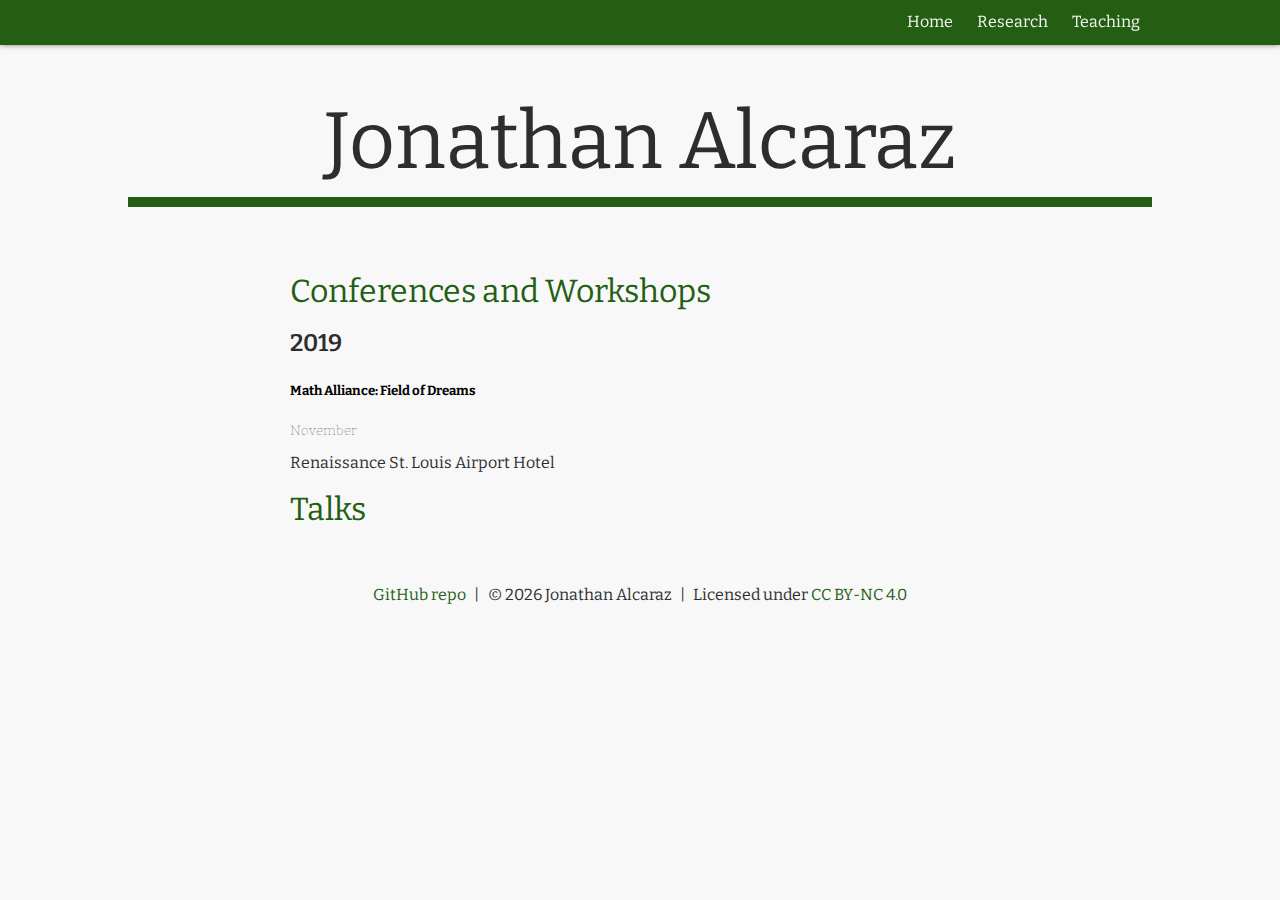
==== research/index.html @ b49f2afb "start adding research" ====
<!DOCTYPE html>
<html lang='en'>
<head>
  <title>Research | Jonathan Alcaraz</title>
  <base href="..">
  <meta name="viewport" content="width=device-width, initial-scale=1">
  <meta name="description" content="A proffesional and academic website for Jonathan Alcaraz">
  <link rel="shortcut icon" type="image/png" href="assets/favi.png"/>
  <link href="https://fonts.googleapis.com/css?family=Bitter&display=swap" rel="stylesheet">
  <link rel="stylesheet" type="text/css" href="assets/main.css"/>
</head>

<body>
  <header>
    <nav>
      <a href=".">Home</a>
      <a href="research">Research</a>
      <a href="teaching">Teaching</a>
    </nav>
    <div class="title">Jonathan Alcaraz</div>
    <div class="bar">
    </div>
  </header>

  <main>
    <section class="onecol">
      <h2>Conferences and Workshops</h2>
      <h3>2019</h3>
      <article class="event">
        <h5>Math Alliance: Field of Dreams</h5>
        <h4>November</h4>
        <p>Renaissance St. Louis Airport Hotel</p>
      </article>
      <h2>Talks</h2>
    </section>
  </main>

  <footer>
    <a href="https://github.com/JonathanAlcaraz/JonathanAlcaraz.github.io">GitHub repo</a> 
    <p class="spacer">|</p>
    <p>&copy; <script>document.write( new Date().getFullYear() );</script> Jonathan Alcaraz</p>
    <p class="spacer">|</p>
    <p class="license-text">Licensed under <a href="https://creativecommons.org/licenses/by-nc/4.0/legalcode">CC BY-NC 4.0</a></p>
  </footer>
</body>
</html>
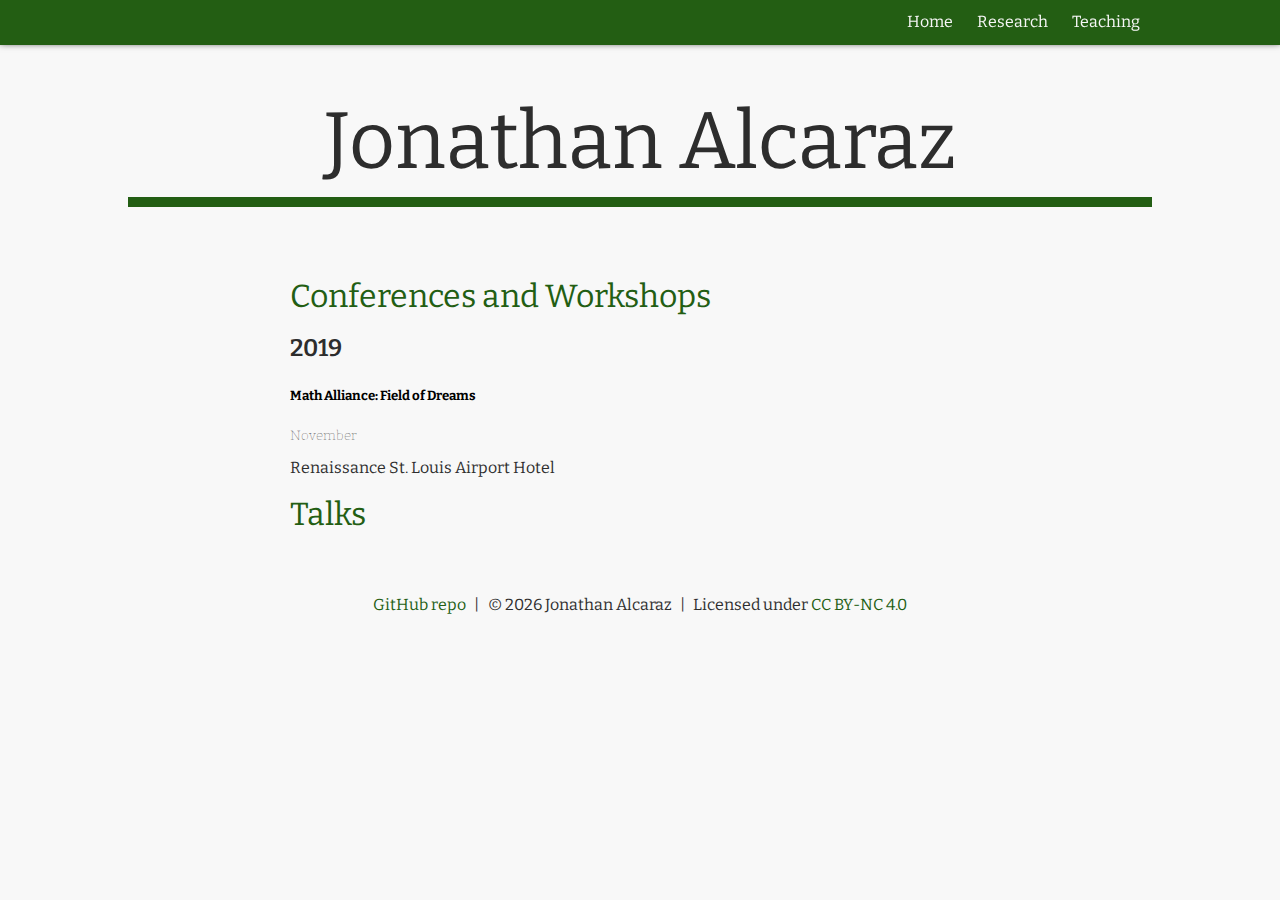
==== commit b642fab7: "lite restructure" ====
--- a/research/index.html
+++ b/research/index.html
@@ -23,7 +23,7 @@
   </header>
 
   <main>
-    <section class="onecol">
+    <section class="narrow">
       <h2>Conferences and Workshops</h2>
       <h3>2019</h3>
       <article class="event">
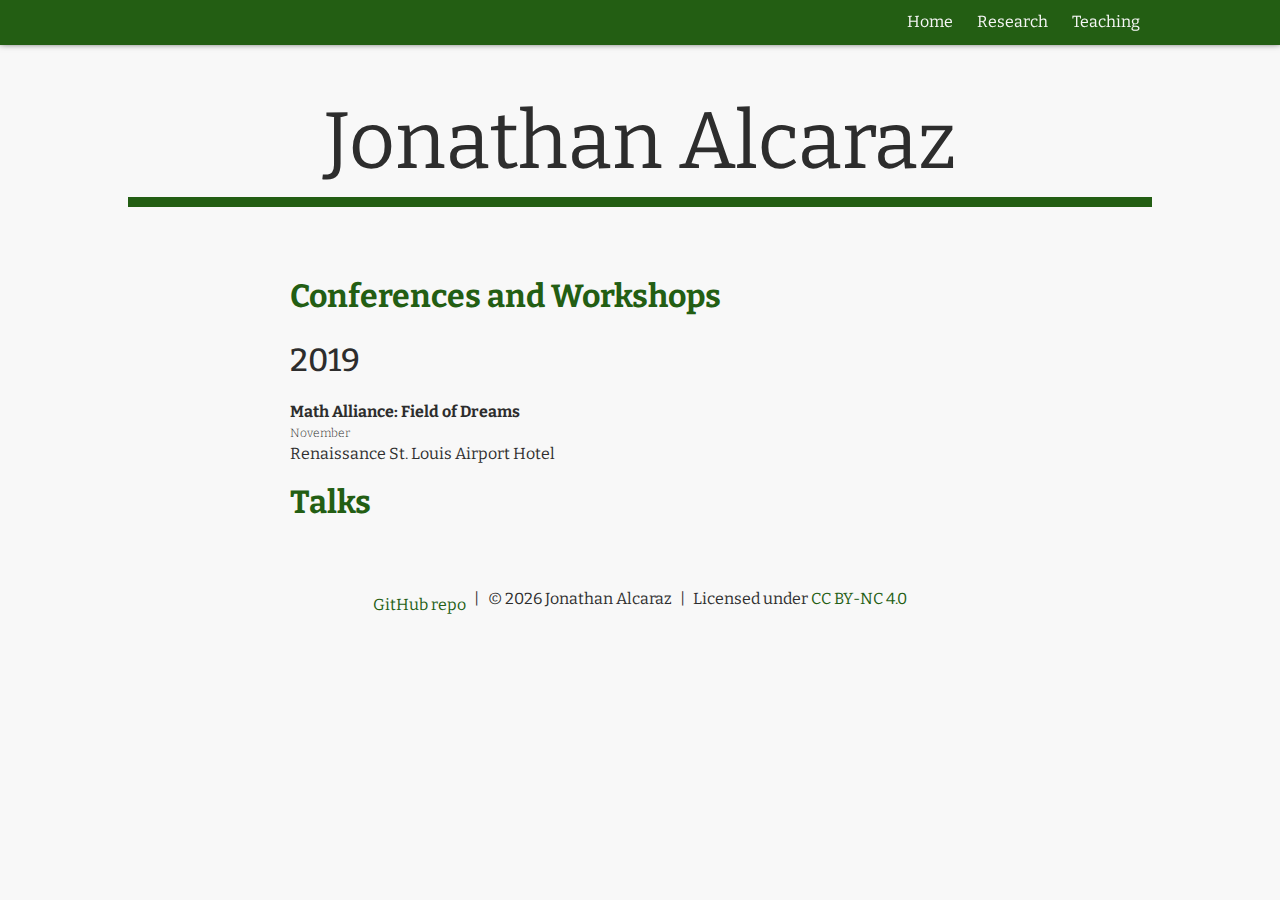
==== commit 2350afe5: "Updated more CSS" ====
--- a/research/index.html
+++ b/research/index.html
@@ -27,8 +27,8 @@
       <h2>Conferences and Workshops</h2>
       <h3>2019</h3>
       <article class="event">
-        <h5>Math Alliance: Field of Dreams</h5>
-        <h4>November</h4>
+        <h4>Math Alliance: Field of Dreams</h4>
+        <h5>November</h5>
         <p>Renaissance St. Louis Airport Hotel</p>
       </article>
       <h2>Talks</h2>
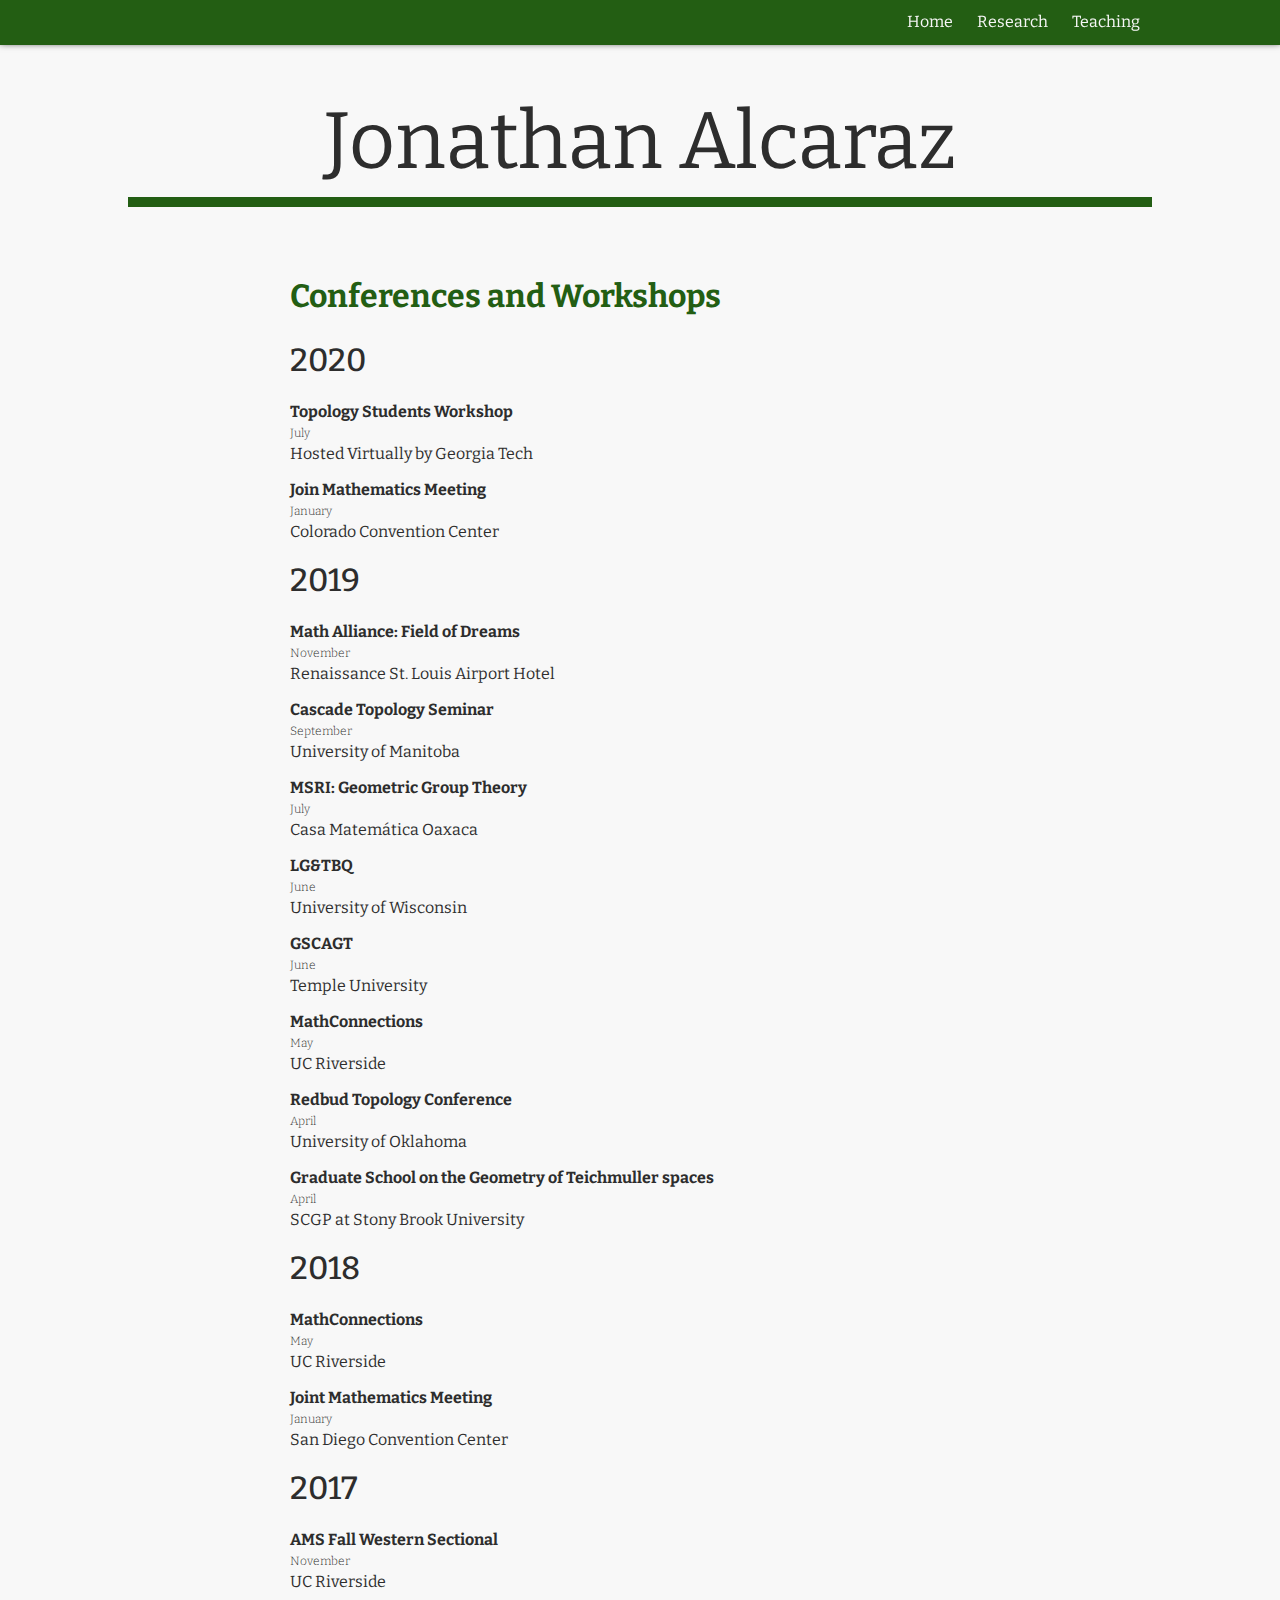
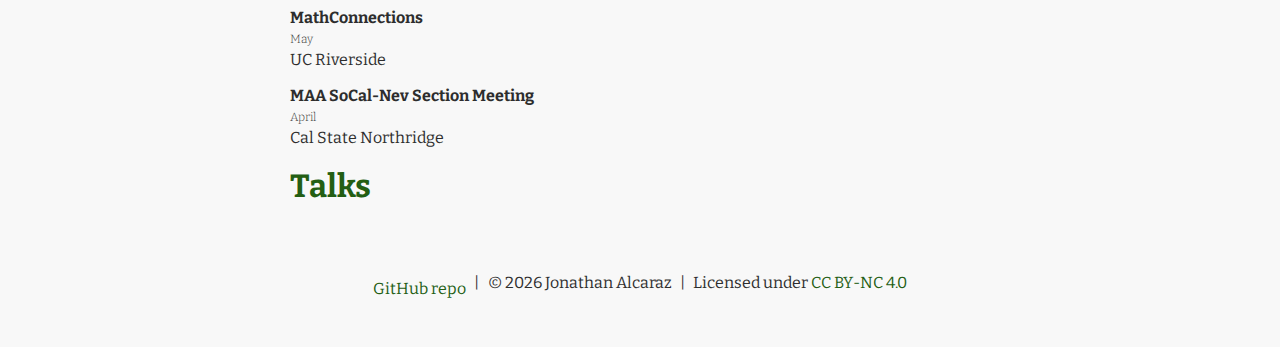
==== commit c3d86c18: "added Conference list to research page" ====
--- a/research/index.html
+++ b/research/index.html
@@ -25,12 +25,90 @@
   <main>
     <section class="narrow">
       <h2>Conferences and Workshops</h2>
+
+      <h3>2020</h3>
+      <article class="event">
+        <h4>Topology Students Workshop</h4>
+        <h5>July</h5>
+        <p>Hosted Virtually by Georgia Tech</p>
+      </article>
+      <article class="event">
+        <h4>Join Mathematics Meeting</h4>
+        <h5>January</h5>
+        <p>Colorado Convention Center</p>
+      </article>
+
       <h3>2019</h3>
       <article class="event">
         <h4>Math Alliance: Field of Dreams</h4>
         <h5>November</h5>
         <p>Renaissance St. Louis Airport Hotel</p>
       </article>
+      <article>
+        <h4>Cascade Topology Seminar</h4> 
+        <h5>September</h5>
+        <p>University of Manitoba</p>
+      </article>
+      <article>
+        <h4>MSRI: Geometric Group Theory</h4> 
+        <h5>July</h5>
+        <p>Casa Matemática Oaxaca</p>
+      </article>
+      <article>
+        <h4>LG&TBQ</h4> 
+        <h5>June</h5>
+        <p>University of Wisconsin</p>
+      </article>
+      <article>
+        <h4>GSCAGT</h4> 
+        <h5>June</h5>
+        <p>Temple University</p>
+      </article>
+      <article>
+        <h4>MathConnections</h4> 
+        <h5>May</h5>
+        <p>UC Riverside</p>
+      </article>
+      <article>
+        <h4>Redbud Topology Conference</h4> 
+        <h5>April</h5>
+        <p>University of Oklahoma</p>
+      </article>
+      <article>
+        <h4>Graduate School on the Geometry of Teichmuller spaces</h4> 
+        <h5>April</h5>
+        <p>SCGP at Stony Brook University</p>
+      </article>
+
+      <h3>2018</h3>
+      <article>
+        <h4>MathConnections</h4> 
+        <h5>May</h5>
+        <p>UC Riverside</p>
+      </article>
+      <article>
+        <h4>Joint Mathematics Meeting</h4> 
+        <h5>January</h5>
+        <p>San Diego Convention Center</p>
+      </article>
+
+      <h3>2017</h3>
+      <article>
+        <h4>AMS Fall Western Sectional</h4> 
+        <h5>November</h5>
+        <p>UC Riverside</p>
+      </article>
+      <article>
+        <h4>MathConnections</h4> 
+        <h5>May</h5>
+        <p>UC Riverside</p>
+      </article>
+      <article>
+        <h4>MAA SoCal-Nev Section Meeting</h4> 
+        <h5>April</h5>
+        <p>Cal State Northridge</p>
+      </article>
+
       <h2>Talks</h2>
     </section>
   </main>
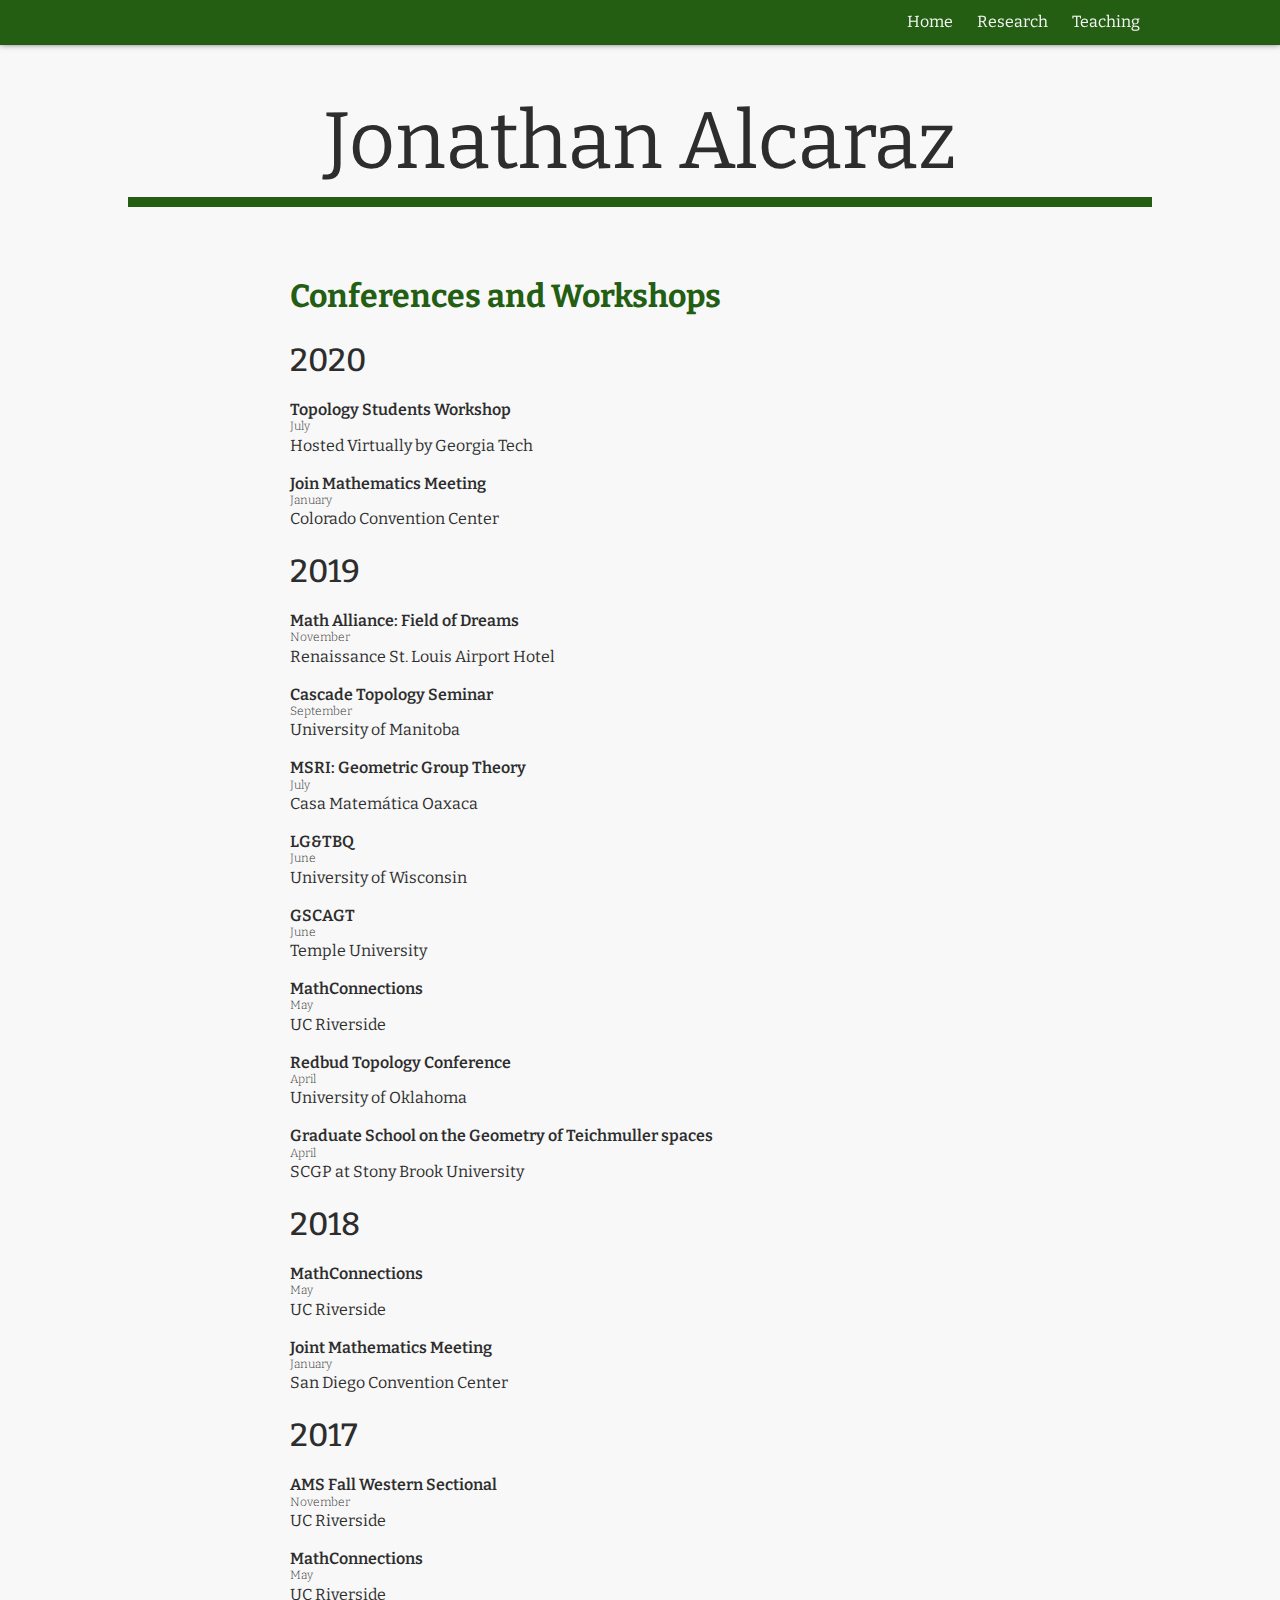
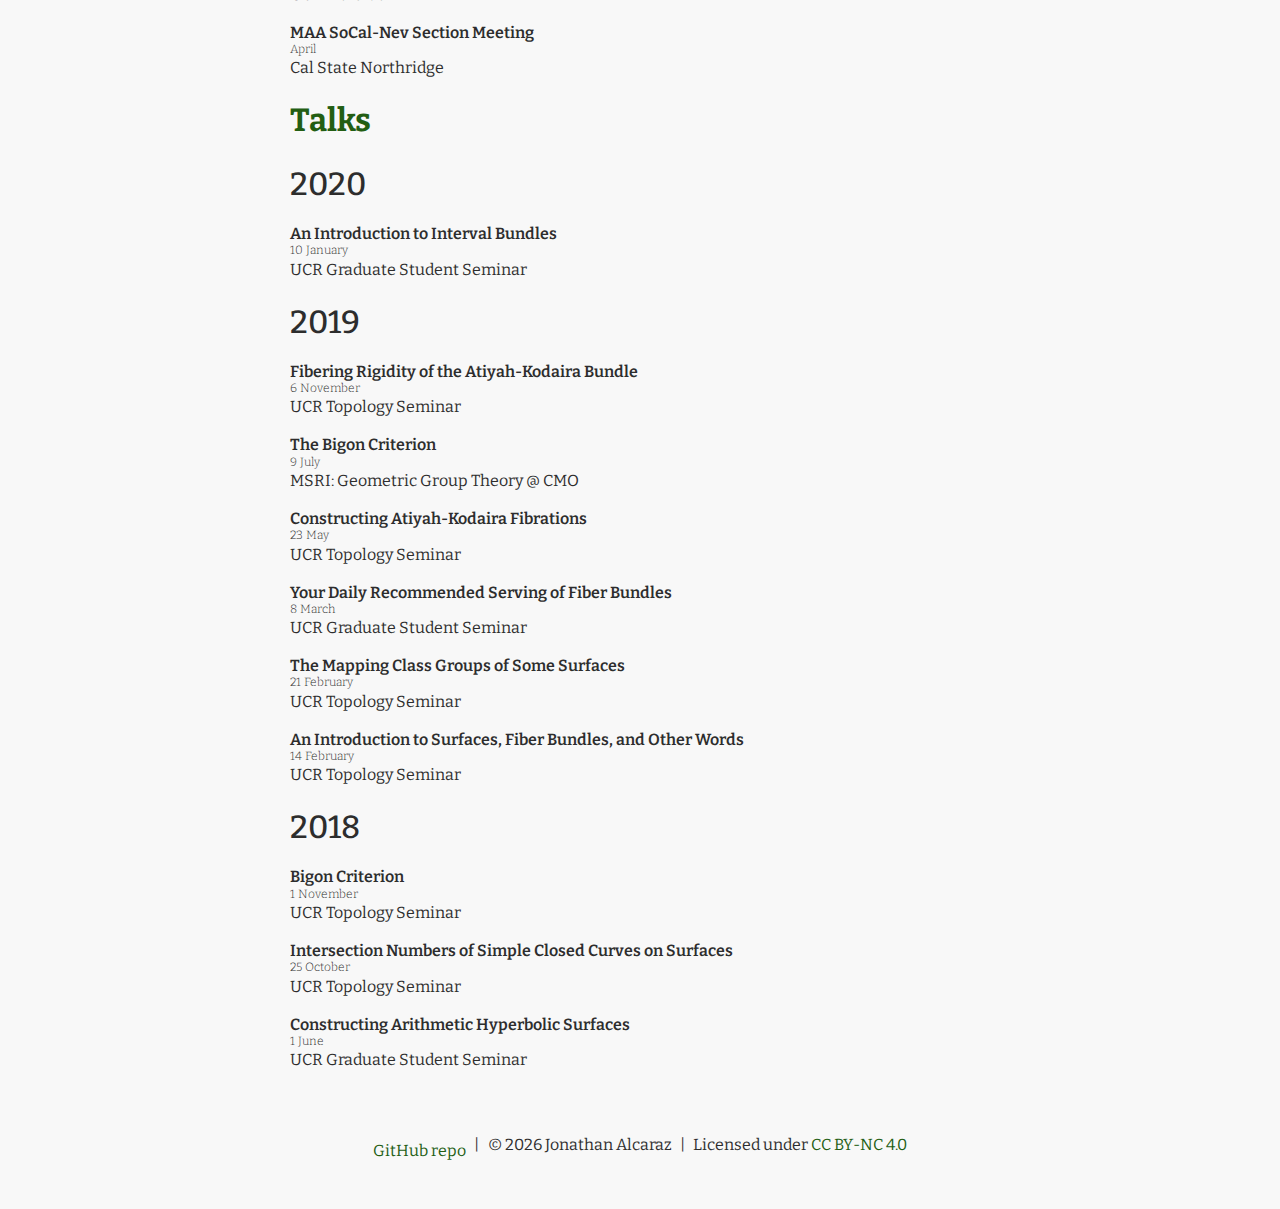
==== commit a006e684: "added Talks list" ====
--- a/research/index.html
+++ b/research/index.html
@@ -110,6 +110,62 @@
       </article>
 
       <h2>Talks</h2>
+
+      <h3>2020</h3>
+      <article>
+        <h4>An Introduction to Interval Bundles</h4> 
+        <h5>10 January</h5>
+        <p>UCR Graduate Student Seminar</p>
+      </article>
+
+      <h3>2019</h3>
+      <article>
+        <h4>Fibering Rigidity of the Atiyah-Kodaira Bundle</h4> 
+        <h5>6 November</h5>
+        <p>UCR Topology Seminar</p>
+      </article>
+      <article>
+        <h4>The Bigon Criterion</h4> 
+        <h5>9 July</h5>
+        <p>MSRI: Geometric Group Theory @ CMO</p>
+      </article>
+      <article>
+        <h4>Constructing Atiyah-Kodaira Fibrations</h4> 
+        <h5>23 May</h5>
+        <p>UCR Topology Seminar</p>
+      </article>
+      <article>
+        <h4>Your Daily Recommended Serving of Fiber Bundles</h4> 
+        <h5>8 March</h5>
+        <p>UCR Graduate Student Seminar</p>
+      </article>
+      <article>
+        <h4>The Mapping Class Groups of Some Surfaces</h4> 
+        <h5>21 February</h5>
+        <p>UCR Topology Seminar</p>
+      </article>
+      <article>
+        <h4>An Introduction to Surfaces, Fiber Bundles, and Other Words</h4> 
+        <h5>14 February</h5>
+        <p>UCR Topology Seminar</p>
+      </article>
+
+      <h3>2018</h3>
+      <article>
+        <h4>Bigon Criterion</h4> 
+        <h5>1 November</h5>
+        <p>UCR Topology Seminar</p>
+      </article>
+      <article>
+        <h4>Intersection Numbers of Simple Closed Curves on Surfaces</h4> 
+        <h5>25 October</h5>
+        <p>UCR Topology Seminar</p>
+      </article>
+      <article>
+        <h4>Constructing Arithmetic Hyperbolic Surfaces</h4> 
+        <h5>1 June</h5>
+        <p>UCR Graduate Student Seminar</p> 
+      </article>
     </section>
   </main>
 
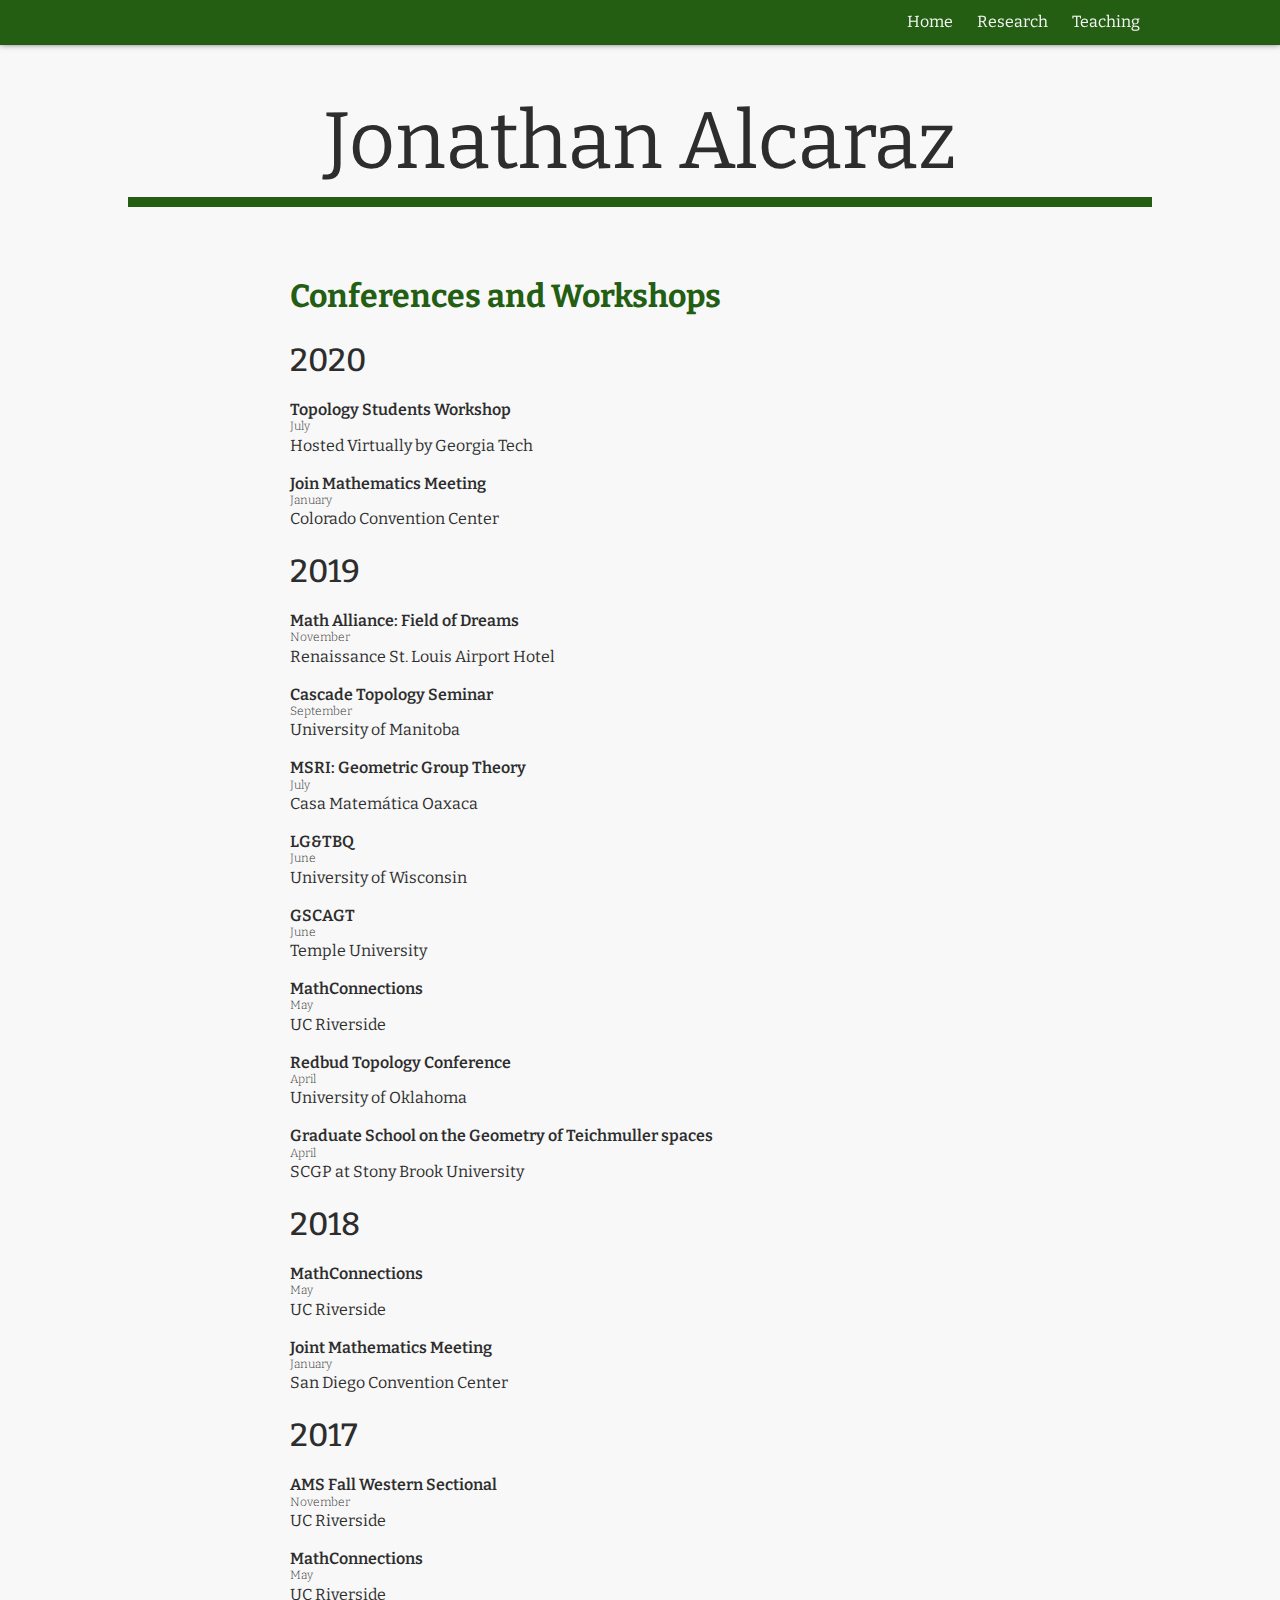
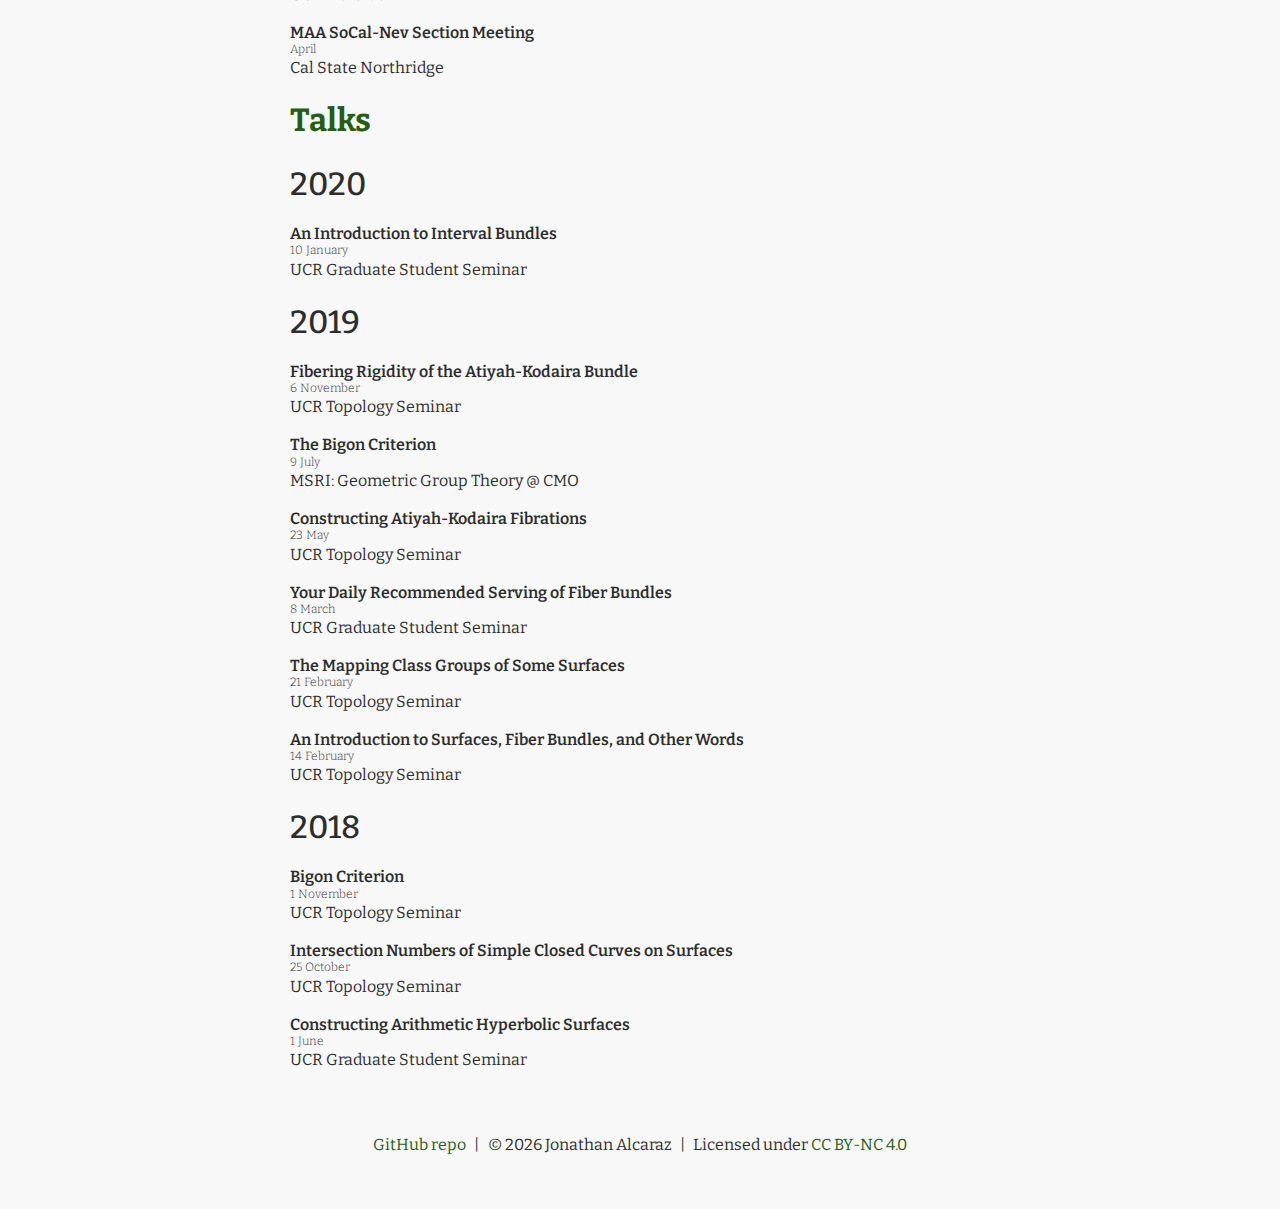
==== commit 9f9edf28: "fixed GH links in Footer" ====
--- a/research/index.html
+++ b/research/index.html
@@ -170,7 +170,7 @@
   </main>
 
   <footer>
-    <a href="https://github.com/JonathanAlcaraz/JonathanAlcaraz.github.io">GitHub repo</a> 
+    <p><a href="https://github.com/JonathanAlcaraz/JonathanAlcaraz.github.io">GitHub repo</a></p> 
     <p class="spacer">|</p>
     <p>&copy; <script>document.write( new Date().getFullYear() );</script> Jonathan Alcaraz</p>
     <p class="spacer">|</p>
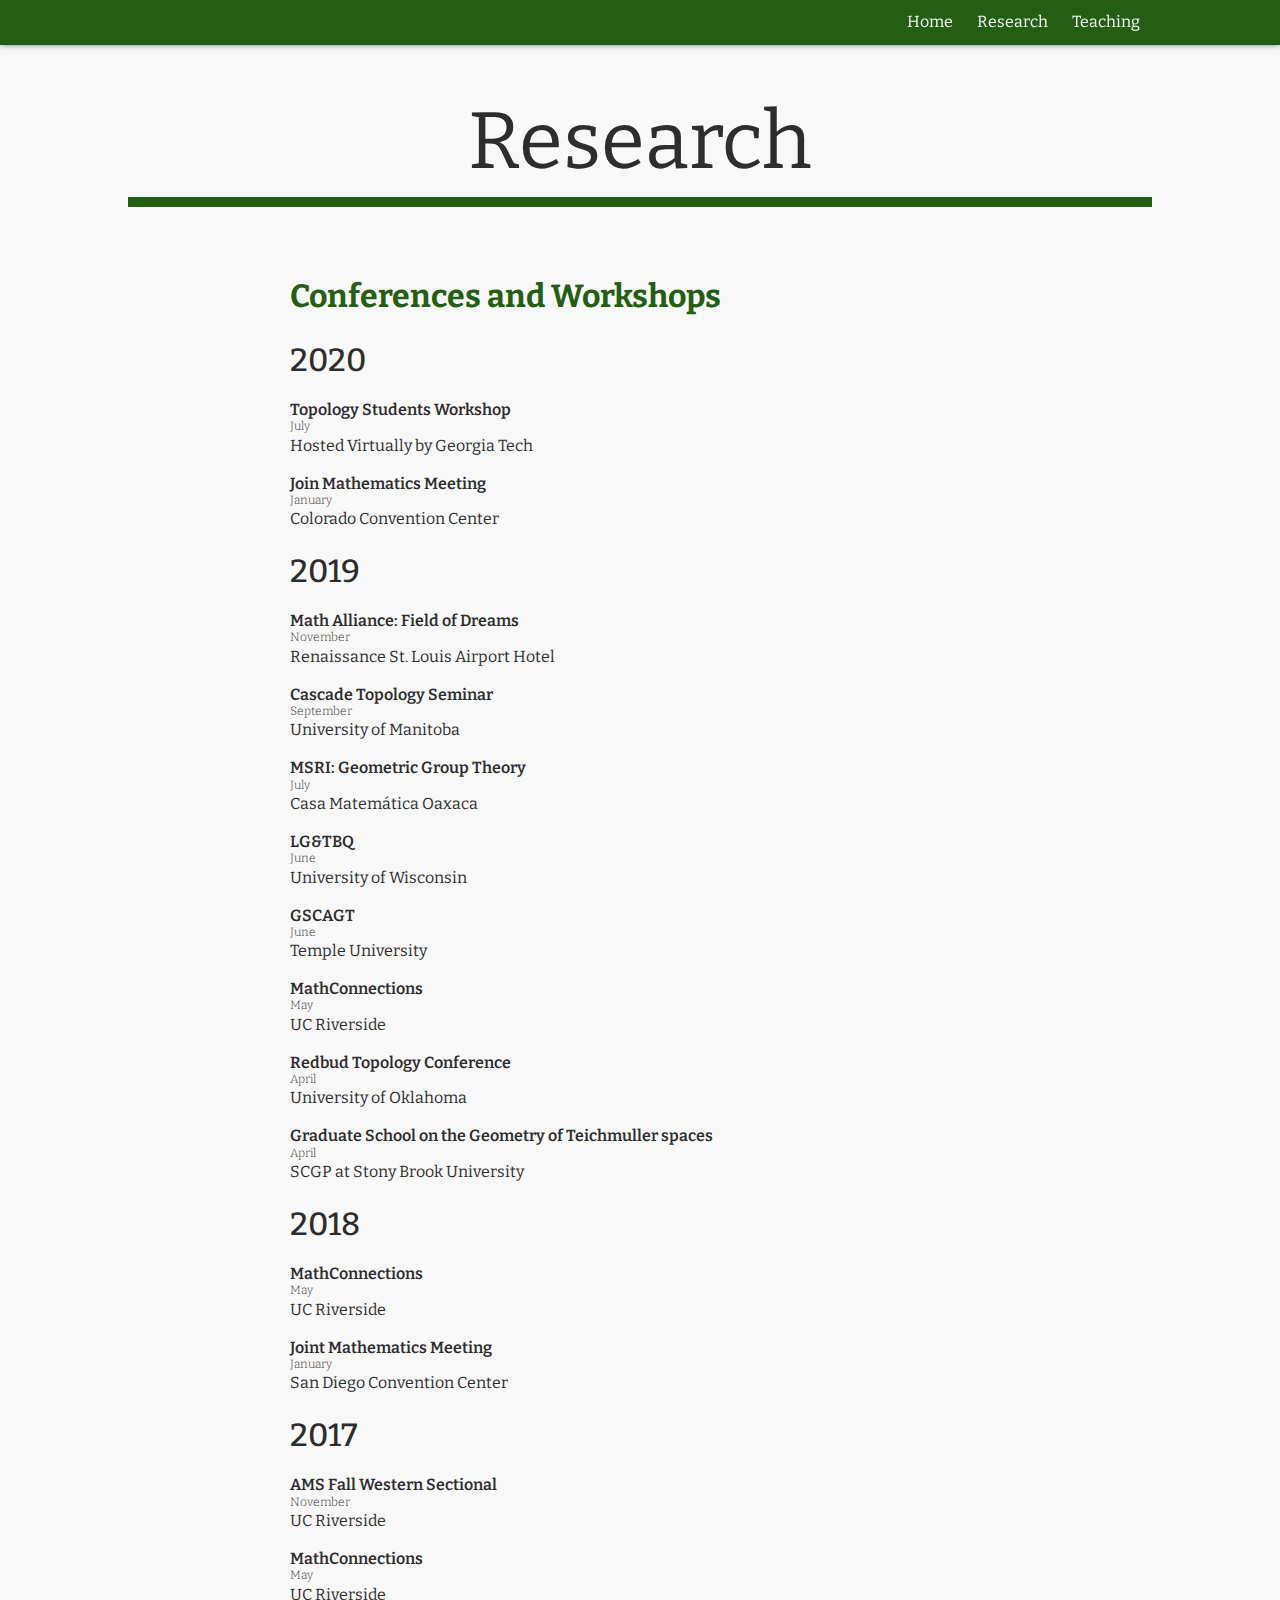
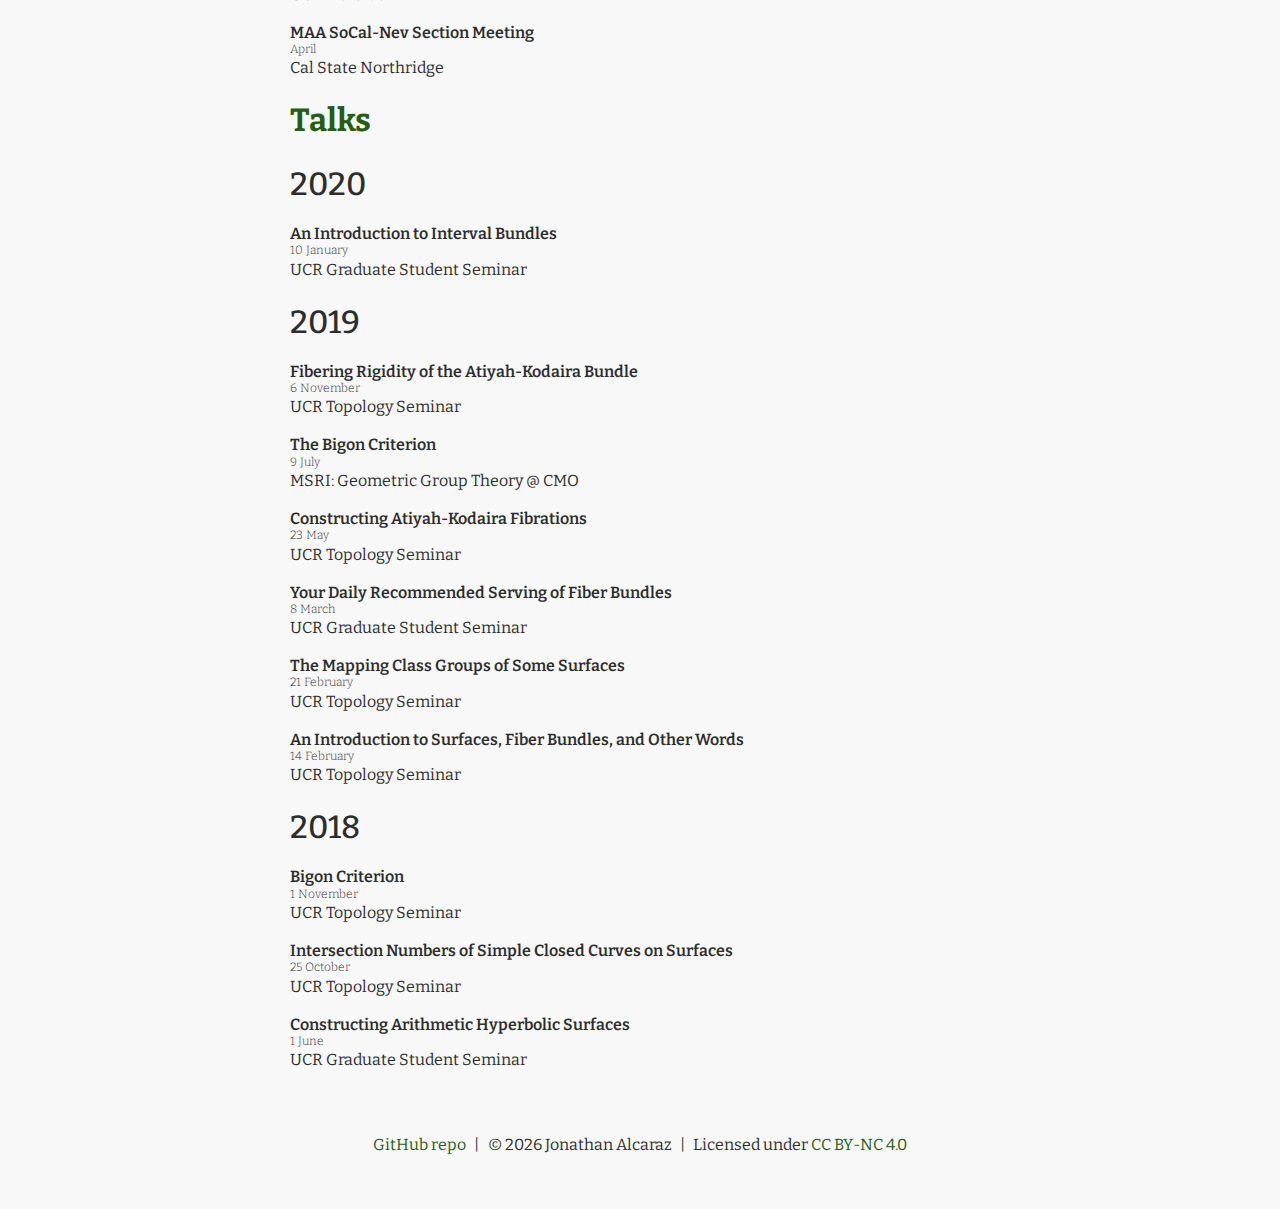
==== commit 5d392efb: "fixed title on Research page" ====
--- a/research/index.html
+++ b/research/index.html
@@ -17,7 +17,7 @@
       <a href="research">Research</a>
       <a href="teaching">Teaching</a>
     </nav>
-    <div class="title">Jonathan Alcaraz</div>
+    <div class="title">Research</div>
     <div class="bar">
     </div>
   </header>
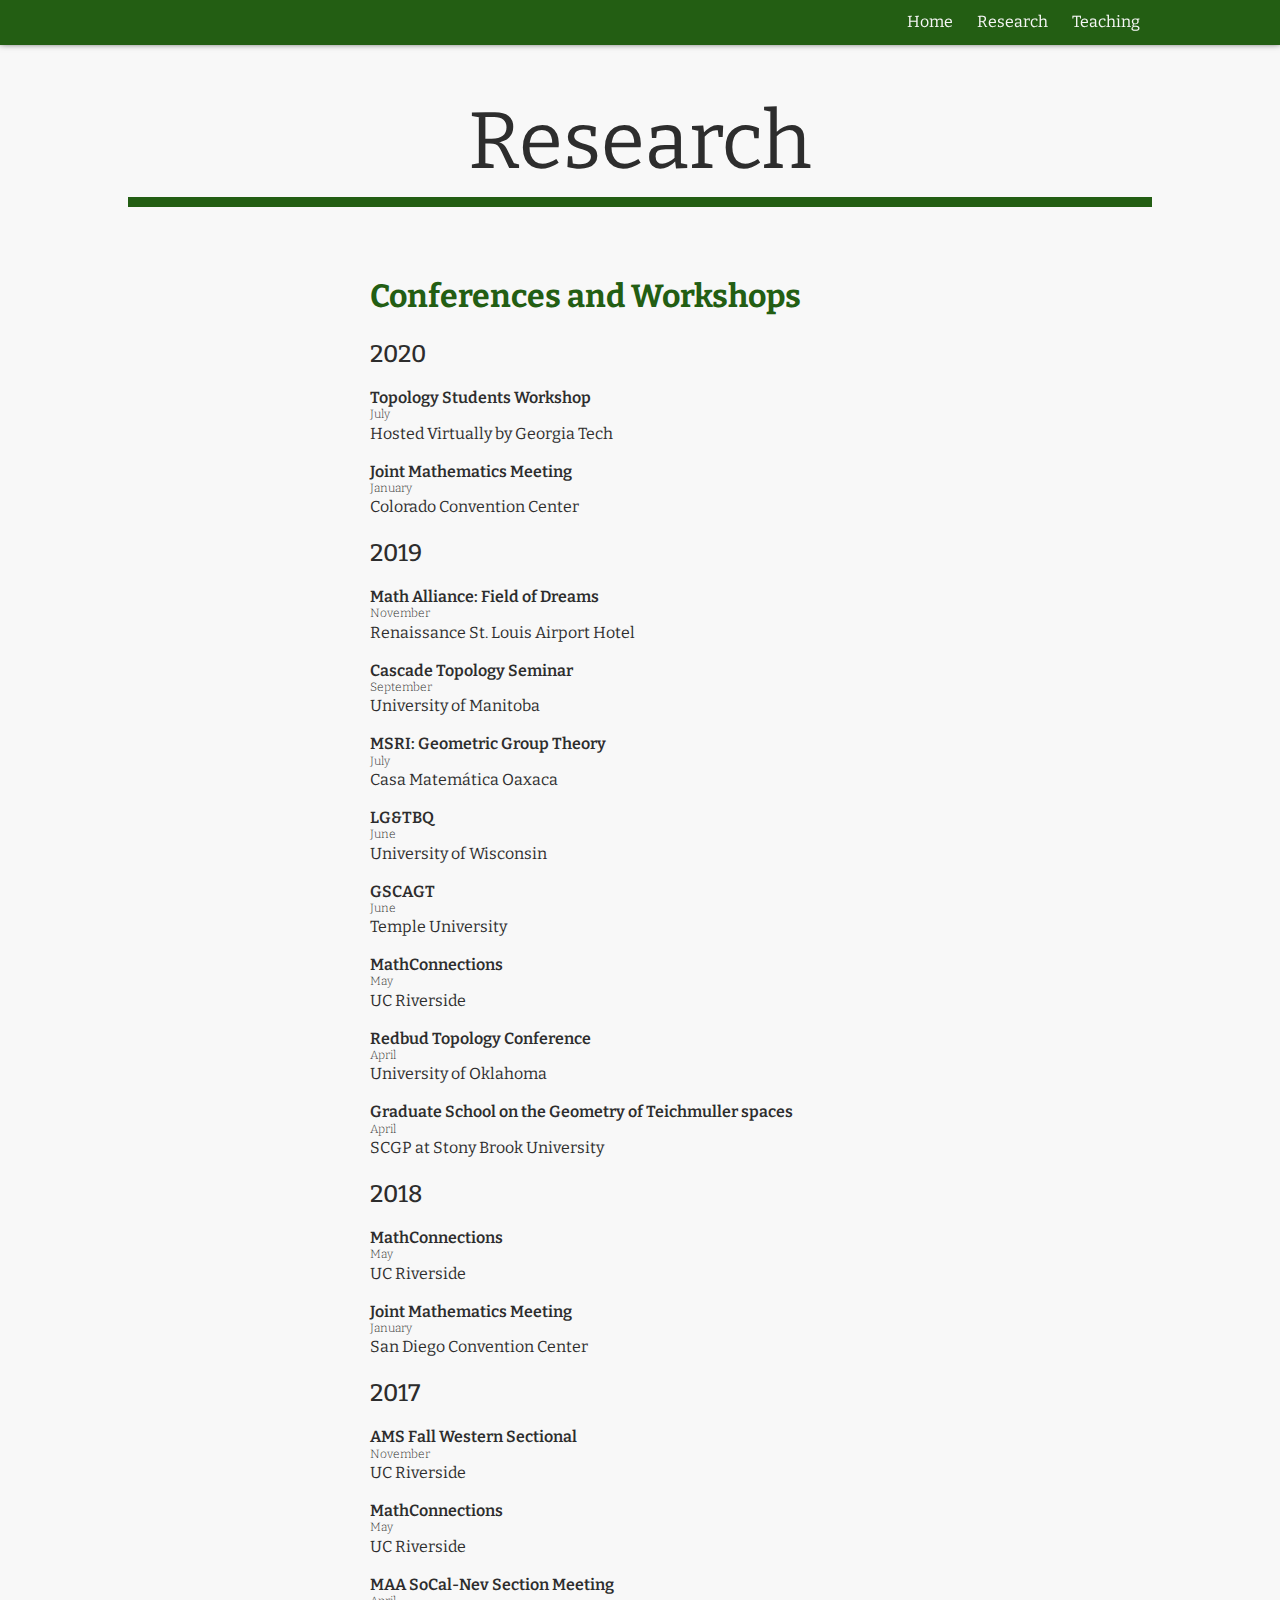
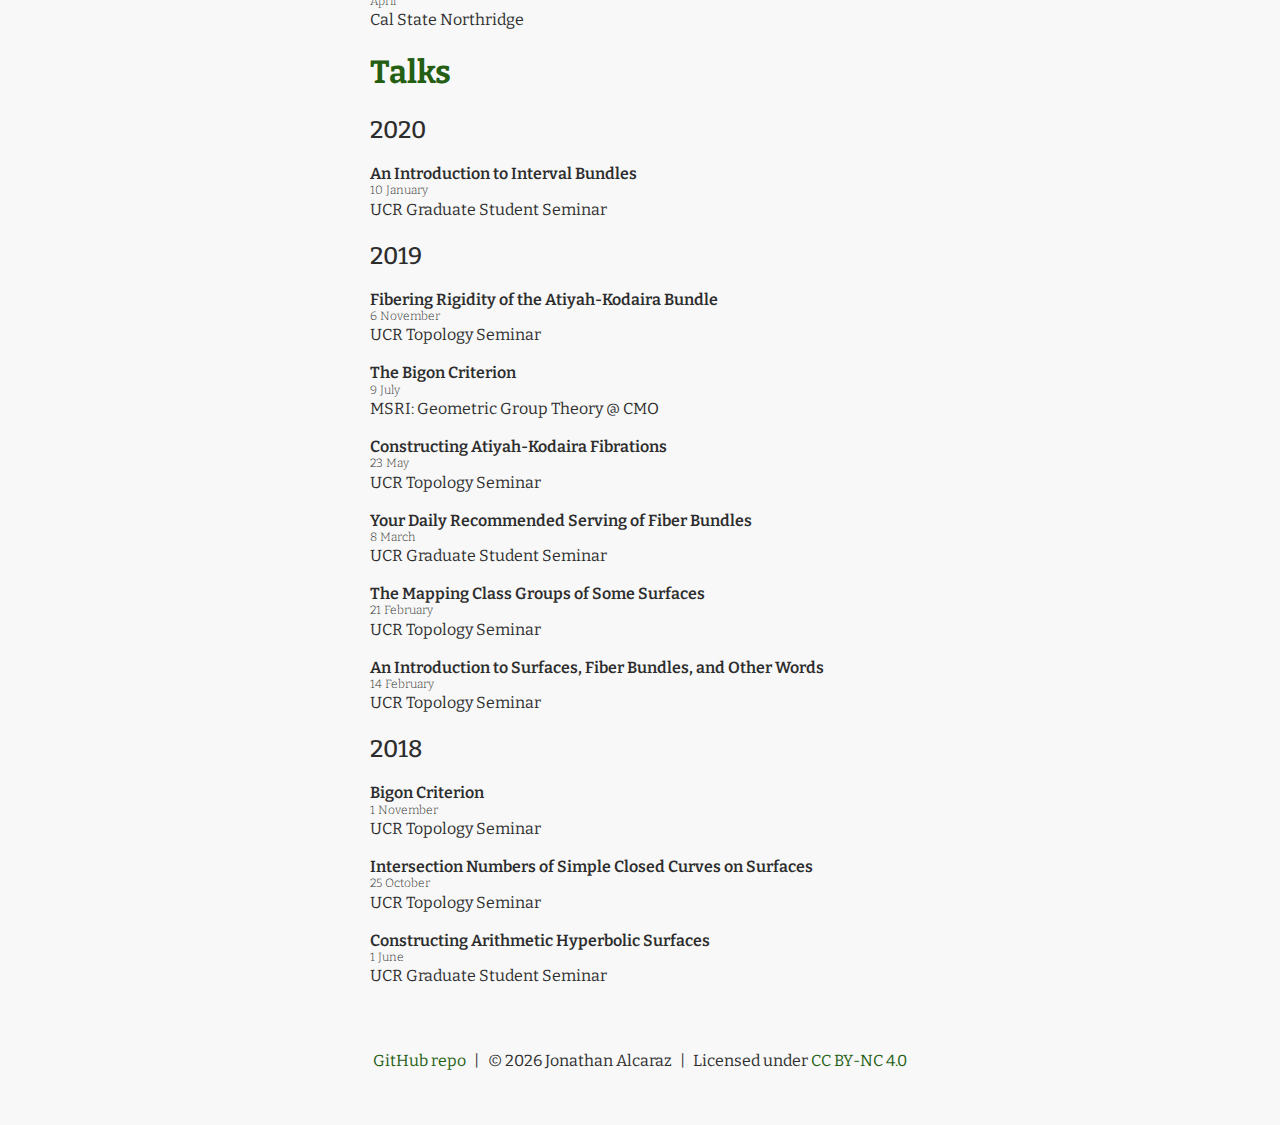
==== commit 6048a5b5: "updated CV and added email to home page" ====
--- a/research/index.html
+++ b/research/index.html
@@ -33,7 +33,7 @@
         <p>Hosted Virtually by Georgia Tech</p>
       </article>
       <article class="event">
-        <h4>Join Mathematics Meeting</h4>
+        <h4>Joint Mathematics Meeting</h4>
         <h5>January</h5>
         <p>Colorado Convention Center</p>
       </article>
